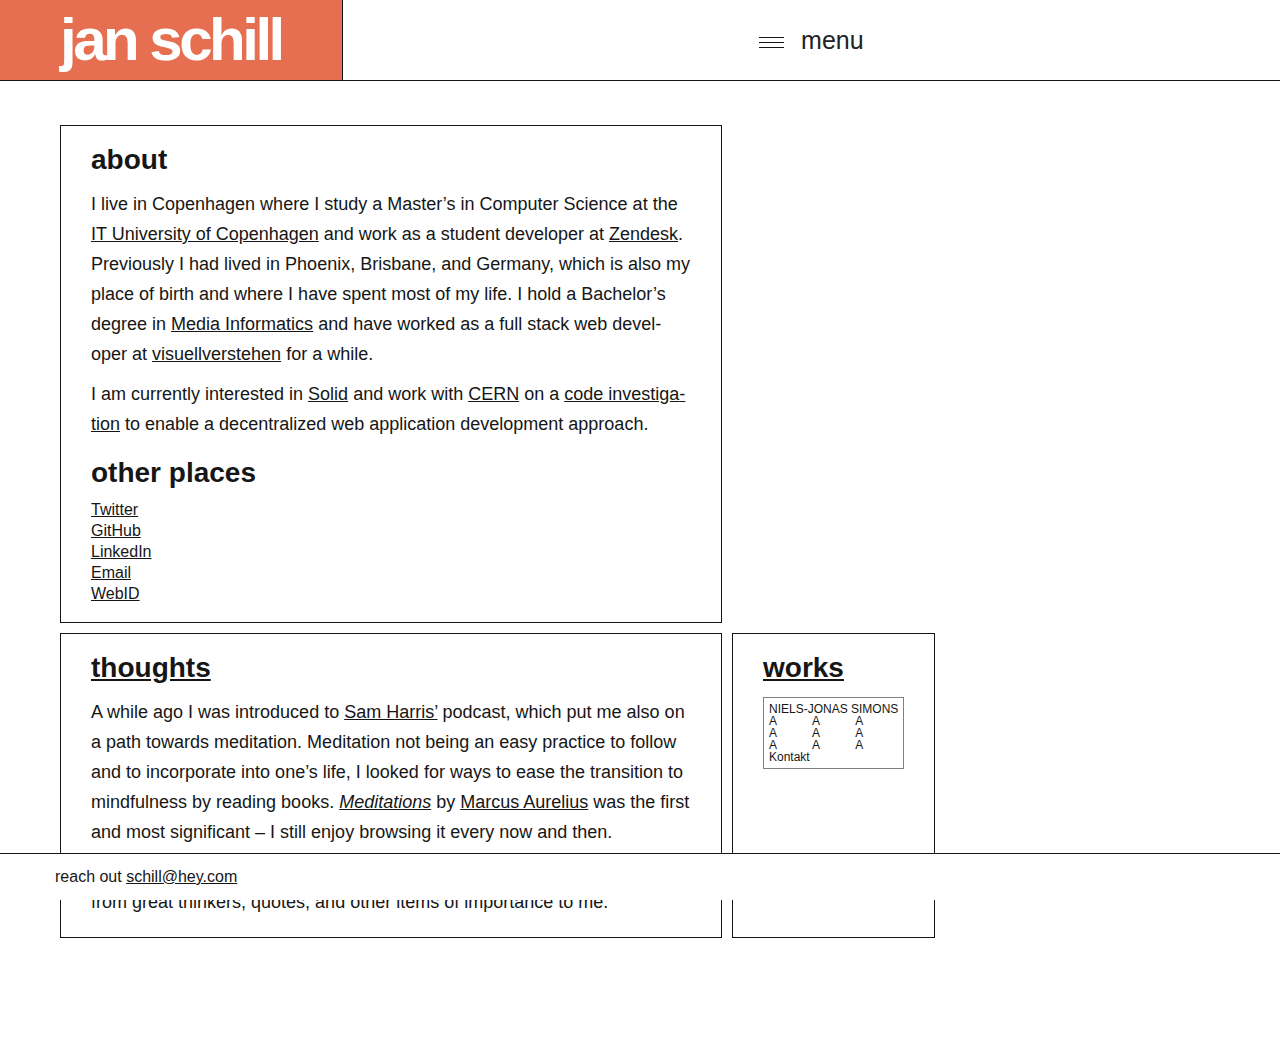
==== index.html @ 0ef60ef8 "Use HTML classes" ====
<!DOCTYPE html>
<html lang="en">

<head>
  <meta charset="UTF-8">
  <meta http-equiv="X-UA-Compatible" content="IE=edge">
  <meta name="viewport" content="width=device-width, initial-scale=1.0">
  <meta name="google-site-verification" content="whuAhPEny2hNmnO747m9ITXeTAqMXrG6i1IqtrgyOyU" />
  <link rel="apple-touch-icon" sizes="180x180" href="apple-touch-icon.png">
  <link rel="icon" type="image/png" sizes="32x32" href="favicon-32x32.png">
  <link rel="icon" type="image/png" sizes="16x16" href="favicon-16x16.png">
  <link rel="manifest" href="site.webmanifest">
  <link rel="mask-icon" href="safari-pinned-tab.svg" color="#5bbad5">
  <meta name="msapplication-TileColor" content="#da532c">
  <meta name="theme-color" content="#ffffff">
  <link rel="stylesheet" href="reset.css">
  <link rel="stylesheet" href="styles.css">
  <script async defer data-domain="janschill.net" src="https://nsa.janschill.de/js/plausible.js"></script>
  <script src="burger.js"></script>
  <title>jan schill</title>
</head>

<body>
  <header class="header">
    <aside class="header__aside">
      <h1><a class="link link--header link--name" href="/">jan schill</a></h1>
    </aside>
    <nav class="header__nav">
      <aside class="nav__menu">
        <button class="button-menu">
          <span class="burger"><span class="burger-inner"></span></span>
          <span>menu</span>
        </button>
      </aside>
      <ul class="nav__list">
        <li class="nav__list-item">
          <a class="link link--item link--header" href="/thoughts">thoughts</a>
        </li>
        <li class="nav__list-item">
          <a class="link link--item link--header" href="/works">works</a>
        </li>
        <li class="nav__list-item">
          <a class="link link--item link--header" href="/readings">readings</a>
        </li>
        <li class="nav__list-item">
          <a class="link link--item link--header" href="/people">people</a>
        </li>
        <li class="nav__list-item">
          <a class="link link--item link--header" href="/links">links</a>
        </li>
        <li class="nav__list-item nav__list-item--logo">
          <a class="link link--item link--header link--logo" href="https://janschill.net/profile/card#me"><img
              class="brand-logo" src="solid.svg" alt="The Solid Project logo."></a>
        </li>
      </ul>
    </nav>
  </header>
  <main class="main flex-grid">
    <section class="section">
      <h2>about</h2>
      <article class="text">
        <p>I live in Copenhagen where I study a Master’s in Computer Science at the <a href="https://itu.dk"
            rel="noopener noreferrer nofollow" target="_blank">IT University of Copenhagen</a> and work as a
          student developer at <a href="https://zendesk.com" rel="noopener noreferrer nofollow"
            target="_blank">Zendesk</a>. Previously I had lived in Phoenix, Brisbane, and Germany, which is also my
          place of birth and where I have spent most of my life. I hold a Bachelor’s degree in <a
            href="https://hs-flensburg.de/en/studium/bachelor/mi" target="_blank" rel="noopener noreferrer">Media
            Informatics</a> and have worked as a full stack web developer at <a href="https://visuellverstehen.de"
            rel="noopener noreferrer nofollow" target="_blank">visuellverstehen</a> for a while.</p>
        <p>
          I am currently interested in <a href="https://solidproject.org" rel="noopener noreferrer nofollow"
            target="_blank">Solid</a> and work with <a href="https://home.cern" rel="noopener noreferrer nofollow"
            target="_blank">CERN</a> on a <a href="https://github.com/janschill/cern-solid-code-investigation"
            rel="noopener noreferrer nofollow" target="_blank">code investigation</a> to enable a decentralized web
          application development approach.
        </p>
      </article>
      <article class="text">
        <h2>other places</h2>
        <ul>
          <li class="li">
            <a href="https://twitter.com/schill_jan" rel="noopener noreferrer nofollow" target="_blank">Twitter</a>
          </li>
          <li class="li">
            <a href="https://github.com/janschill" rel="noopener noreferrer nofollow" target="_blank">GitHub</a>
          </li>
          <li class="li">
            <a href="https://www.linkedin.com/in/jan-schill-161b66a4/" rel="noopener noreferrer nofollow"
              target="_blank">LinkedIn</a>
          </li>
          <li class="li">
            <a href="mailto:schill@hey.com">Email</a>
          </li>
          <li class="li">
            <a href="https://janschill.net/profile/card#me" rel="noopener noreferrer nofollow" target="_blank">WebID</a>
          </li>
        </ul>
      </article>
    </section>
    <section class="section">
      <h2><a href="/thoughts/">thoughts</a></h2>
      <article class="text">
        <p>A while ago I was introduced to <a href="https://samharris.org/" rel="noopener noreferrer nofollow"
            target="_blank">Sam Harris’</a> podcast, which put me also on a path towards meditation. Meditation not
          being an easy practice to follow and to incorporate into one’s life, I looked for ways to ease the transition
          to mindfulness by reading books. <a href="https://en.wikipedia.org/wiki/Meditations" class="italic"
            rel="noopener noreferrer nofollow" target="_blank">Meditations</a> by <a
            href="https://en.wikipedia.org/wiki/Marcus_Aurelius" rel="noopener noreferrer nofollow"
            target="_blank">Marcus Aurelius</a> was the first and most significant – I still enjoy browsing it every now
          and then.</p>
        <p>The <a href="/thoughts/">thoughts page</a> on this website is meant as a place to share reflections from
          great thinkers, quotes, and other items of importance to me.</p>
      </article>
    </section>
    <section class="section">
      <h2><a href="/works/">works</a></h2>
      <article>
        <div class="njonas">
          <header class="njonas__header"><span class="njonas__logo">NIELS-JONAS SIMONS</span></header>
          <main class="njonas__main">
            <ul class="njonas__list">
              <li class="njonas__item">A</li>
              <li class="njonas__item">A</li>
              <li class="njonas__item">A</li>
              <li class="njonas__item">A</li>
              <li class="njonas__item">A</li>
              <li class="njonas__item">A</li>
              <li class="njonas__item">A</li>
              <li class="njonas__item">A</li>
              <li class="njonas__item">A</li>
            </ul>
          </main>
          <footer class="njonas__footer">Kontakt</footer>
        </div>
      </article>
    </section>
  </main>
  <footer class="footer">
    reach out <a href="mailto:schill@hey.com">schill@hey.com</a>
  </footer>
</body>

</html>
---- styles.css ----
:root {
  --primary-color: #e76f51;
  --secondary-color: #ffffff;
  --dark-color: #161616;
  --bright-color: #e7e7e7;
}

html {
  font-size: 16px;
  font-family: Helvetica;
  font-weight: lighter;
  box-sizing: border-box;
  line-height: 0;
  color: var(--dark-color);
}

h1, h2, h3, h4, h5 ,h6 {
  font-weight: bold;
  margin-bottom: 10px;
  font-size: 1rem;
}

h1 {
  font-size: 2rem;
  margin-bottom: 20px;
}

h2 {
  font-size: 1.75rem;
  margin-bottom: 15px;
}

h3 {
  font-size: 1.5rem;
}

h4 {
  font-size: 1.25rem;
}

p {
  font-size: 16px;
  line-height: 26px;
  word-wrap: break-word;
  overflow-wrap: break-word;
  hyphens: auto;

}

@media all and (min-width: 600px){
  p {
    font-size: 18px;
    line-height: 30px;
  }
}

.li + .li {
  margin-top: 5px;
}

.nav__list-item + .nav__list-item {
  margin-top: 0;
}

p + p {
  margin-top: 10px;
}

.section {
  display: inline-block;
  border: 1px solid var(--dark-color);
  padding: 20px 10px;
  margin: 5px;
}


@media all and (min-width: 800px) {
  .section {
    padding: 20px 30px;
  }
}


.text {
  max-width: 600px;
}

.text + .text {
  margin-top: 20px;
}

a {
  color: var(--dark-color);
}

a:hover {
  color: var(--primary-color);
}

button:hover {
  color: var(--primary-color);
}

.flex-grid {
  display: flex;
  flex-wrap: wrap;
}

.centered {
  text-align: center;
}

.italic {
  font-style: italic;
}

.link {
  text-decoration: none;
  line-height: 0;
}

.link:hover {
  background-color: var(--primary-color);
  color: var(--secondary-color);
}

.link--header {
  padding: 40px 25px;
  display: inline-block;
}

.link--logo {
  display: block;
  float: left;
  padding: 17px 25px;
  box-sizing: border-box;
}

.link--item {
  width: 100%;
}

.link--name {
  padding: 40px 30px;
  font-size: 2.75rem;
}

@media all and (min-width: 600px) {
  .link--name {
    padding: 40px 60px;
    font-size: 3.75rem;
  }
}

.header {
  position: fixed;
  z-index: 9999;
  top: 0;
  left: 0;
  display: flex;
  height: 80px;
  width: 100%;
  background-color: white;
  border-bottom: 1px solid var(--dark-color);
}

.header__aside {
  display: block;
  border-right: 1px solid var(--dark-color);
}

.header__aside h1 {
  line-height: 0;
  font-size: 3.75rem;
  letter-spacing: -3.5px;
}

.header__nav {
  font-size: 25px;
  letter-spacing: -0.5px;
  flex-grow: 1;
}

.nav__menu {
  display: flex;
  align-items: center;
  justify-content: center;
  height: 80px;
}

.button-menu {
  width: 100%;
  height: 100%;
  background-color: white;
  border: none;
  margin: 0;
  text-decoration: none;
  cursor: pointer;
  text-align: center;
  appearance: none;
  font-weight: lighter;
  font-family: inherit;
}

.burger {
  position: relative;
  display: inline-block;
  width: 25px;
  height: 12px;
  margin-right: 10px;
}

.burger-inner, .burger-inner::after, .burger-inner::before {
  position: absolute;
  width: 25px;
  height: 1px;
  left: 0;
  background-color: var(--dark-color);
}

.burger-inner {
  top: 0px;
}

.burger-inner::after {
  content: '';
  top: 10px;
}

.burger-inner::before {
  content: '';
  top: 5px;
}

.nav__list {
  display: none;
}

@media all and (max-width: 1300px) {
  .nav__list--active {
    display: block;
    position: fixed;
    left: 0;
    width: 100%;
    right: 0;
    bottom: 0;
    top: 81px;
    background: white;
  }

  .nav__list--active .nav__list-item {
    border: none;
  }
}

@media all and (min-width: 1300px) {
  .nav__menu {
    display: none;
  }

  .nav__list {
    display: flex;
    flex-grow: 1;
    text-align: center;
    height: 80px;
    position: relative;
  }
}

.nav__list-item {
  flex-basis: 0;
  flex-grow: 1;
  display: flex;
  justify-content: center;
  align-items: center;
  border-right: 1px solid var(--dark-color);
}

.nav__list-item--logo {
  max-width: 100px;
}

.brand-logo {
  display: block;
  max-width: 100%;
  height: auto;
}

.main {
  margin: 85px 0;
  padding: 20px 5px;
}

@media all and (min-width: 800px) {
  .main {
    margin: 100px 25px;
    padding: 20px 30px;
  }
}

.footer {
  background-color: white;
  position: fixed;
  bottom: 0;
  left: 0;
  right: 0;
  padding: 15px 55px;
  border-top: 1px solid var(--dark-color);
}

.njonas {
  font-size: 12px;
  padding: 5px;
  border: 1px solid gray;
}

.njonas__list {
  display: grid;
  grid-template-columns: repeat(3,minmax(0,1fr));
}
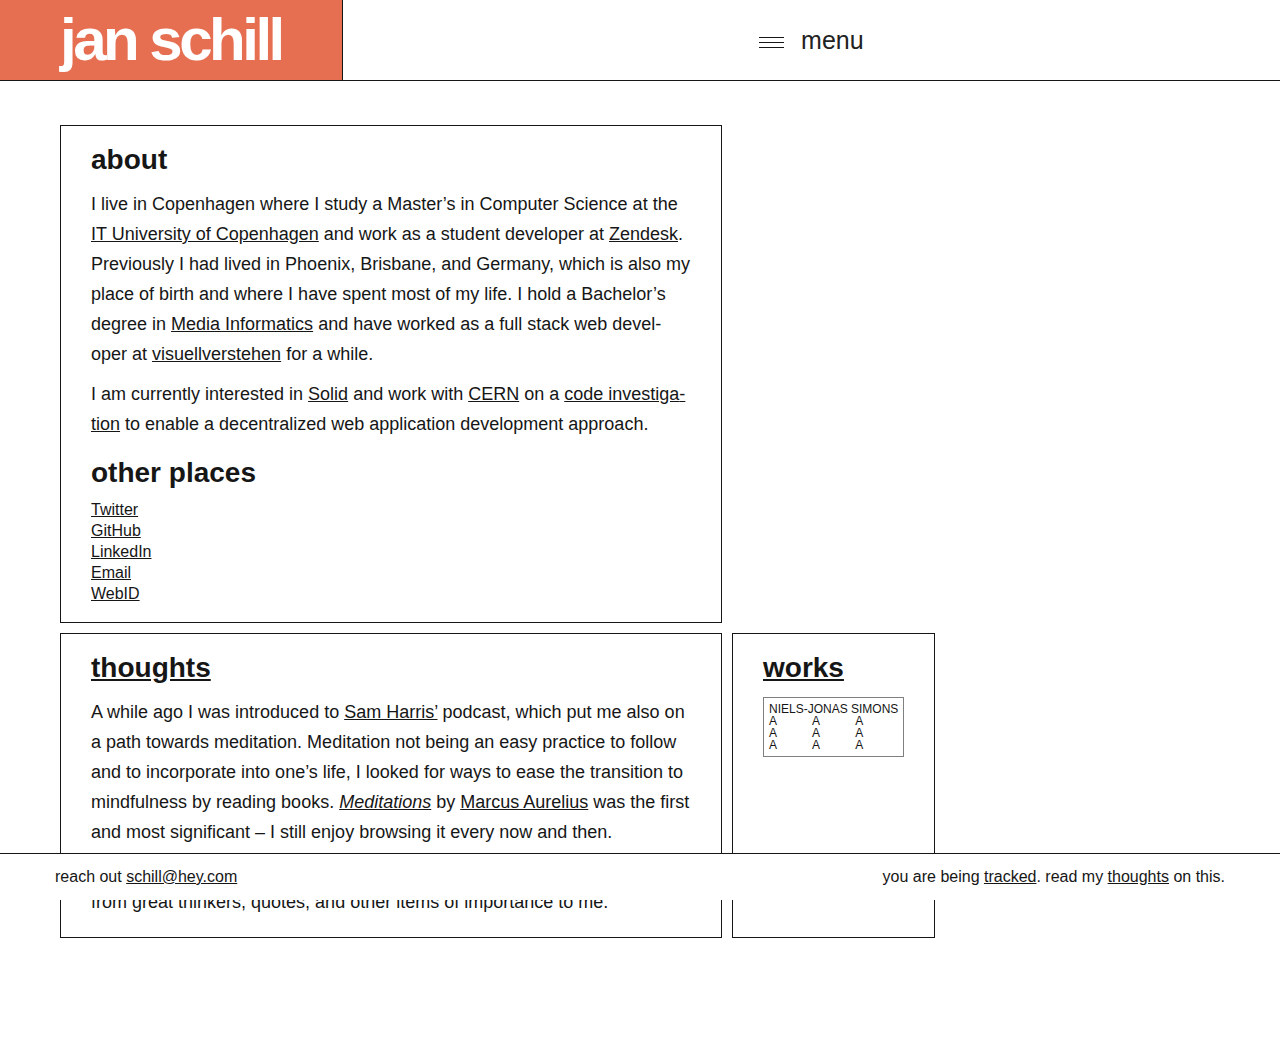
==== commit 47c03bf3: "WIP tracking" ====
--- a/index.html
+++ b/index.html
@@ -135,8 +135,13 @@
       </article>
     </section>
   </main>
-  <footer class="footer">
-    reach out <a href="mailto:schill@hey.com">schill@hey.com</a>
+  <footer>
+    <div>
+      reach out <a href="mailto:schill@hey.com">schill@hey.com</a>
+    </div>
+    <div>
+      you are being <a href="https://nsa.janschill.de/janschill.net" rel="noopener noreferrer nofollow" target="_blank">tracked</a>. read my <a href="/thoughts/index.html#tracking">thoughts</a> on this</a>.
+    </div>
   </footer>
 </body>
 
--- a/styles.css
+++ b/styles.css
@@ -39,7 +39,7 @@
 }
 
 p {
-  font-size: 16px;
+  font-size: 1rem;
   line-height: 26px;
   word-wrap: break-word;
   overflow-wrap: break-word;
@@ -49,13 +49,30 @@
 
 @media all and (min-width: 600px){
   p {
-    font-size: 18px;
+    font-size: 1.125rem;
     line-height: 30px;
   }
 }
 
 .li + .li {
   margin-top: 5px;
+}
+
+.list {
+  display: block;
+  list-style-type: decimal;
+  margin-top: 1em;
+  margin-bottom: 1em;
+  margin-left: 0;
+  margin-right: 0;
+  padding-left: 40px;
+  font-size: 1rem;
+}
+
+@media all and (min-width: 600px){
+  .list {
+    font-size: 1.125rem;
+  }
 }
 
 .nav__list-item + .nav__list-item {
@@ -298,7 +315,9 @@
   }
 }
 
-.footer {
+footer {
+  display: flex;
+  justify-content: space-between;
   background-color: white;
   position: fixed;
   bottom: 0;
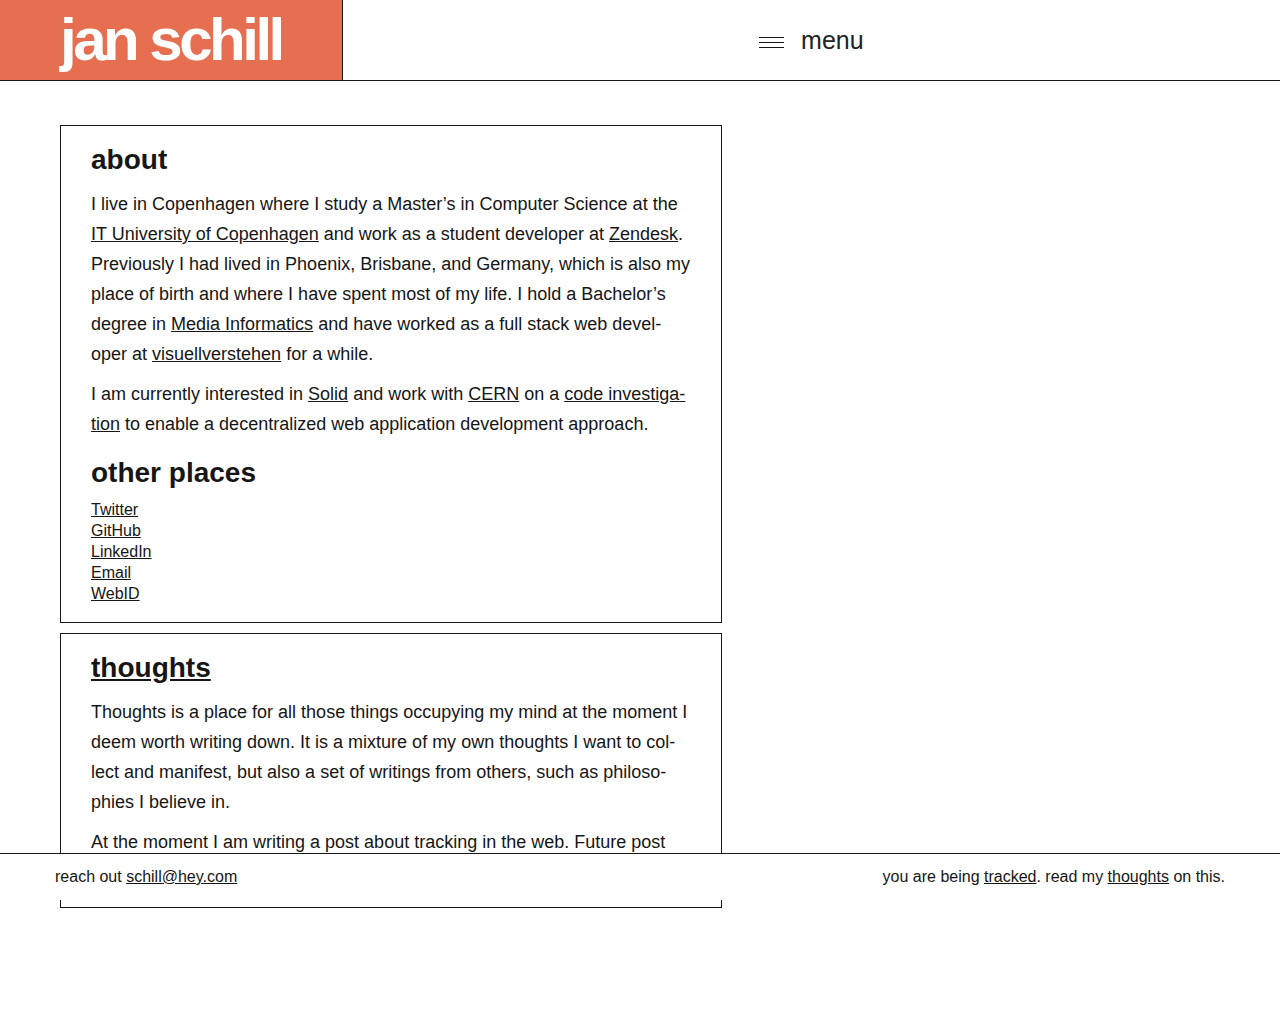
==== commit 4cef34c9: "WIP thoughts" ====
--- a/index.html
+++ b/index.html
@@ -100,38 +100,8 @@
     <section class="section">
       <h2><a href="/thoughts/">thoughts</a></h2>
       <article class="text">
-        <p>A while ago I was introduced to <a href="https://samharris.org/" rel="noopener noreferrer nofollow"
-            target="_blank">Sam Harris’</a> podcast, which put me also on a path towards meditation. Meditation not
-          being an easy practice to follow and to incorporate into one’s life, I looked for ways to ease the transition
-          to mindfulness by reading books. <a href="https://en.wikipedia.org/wiki/Meditations" class="italic"
-            rel="noopener noreferrer nofollow" target="_blank">Meditations</a> by <a
-            href="https://en.wikipedia.org/wiki/Marcus_Aurelius" rel="noopener noreferrer nofollow"
-            target="_blank">Marcus Aurelius</a> was the first and most significant – I still enjoy browsing it every now
-          and then.</p>
-        <p>The <a href="/thoughts/">thoughts page</a> on this website is meant as a place to share reflections from
-          great thinkers, quotes, and other items of importance to me.</p>
-      </article>
-    </section>
-    <section class="section">
-      <h2><a href="/works/">works</a></h2>
-      <article>
-        <div class="njonas">
-          <header class="njonas__header"><span class="njonas__logo">NIELS-JONAS SIMONS</span></header>
-          <main class="njonas__main">
-            <ul class="njonas__list">
-              <li class="njonas__item">A</li>
-              <li class="njonas__item">A</li>
-              <li class="njonas__item">A</li>
-              <li class="njonas__item">A</li>
-              <li class="njonas__item">A</li>
-              <li class="njonas__item">A</li>
-              <li class="njonas__item">A</li>
-              <li class="njonas__item">A</li>
-              <li class="njonas__item">A</li>
-            </ul>
-          </main>
-          <footer class="njonas__footer">Kontakt</footer>
-        </div>
+        <p>Thoughts is a place for all those things occupying my mind at the moment I deem worth writing down. It is a mixture of my own thoughts I want to collect and manifest, but also a set of writings from others, such as philosophies I believe in.</p>
+        <p>At the moment I am writing a post about tracking in the web. Future post will also entail topics such as <a href="https://solidproject.org" rel="noopener noreferrer nofollow" target="_blank">Solid</a>.</p>
       </article>
     </section>
   </main>
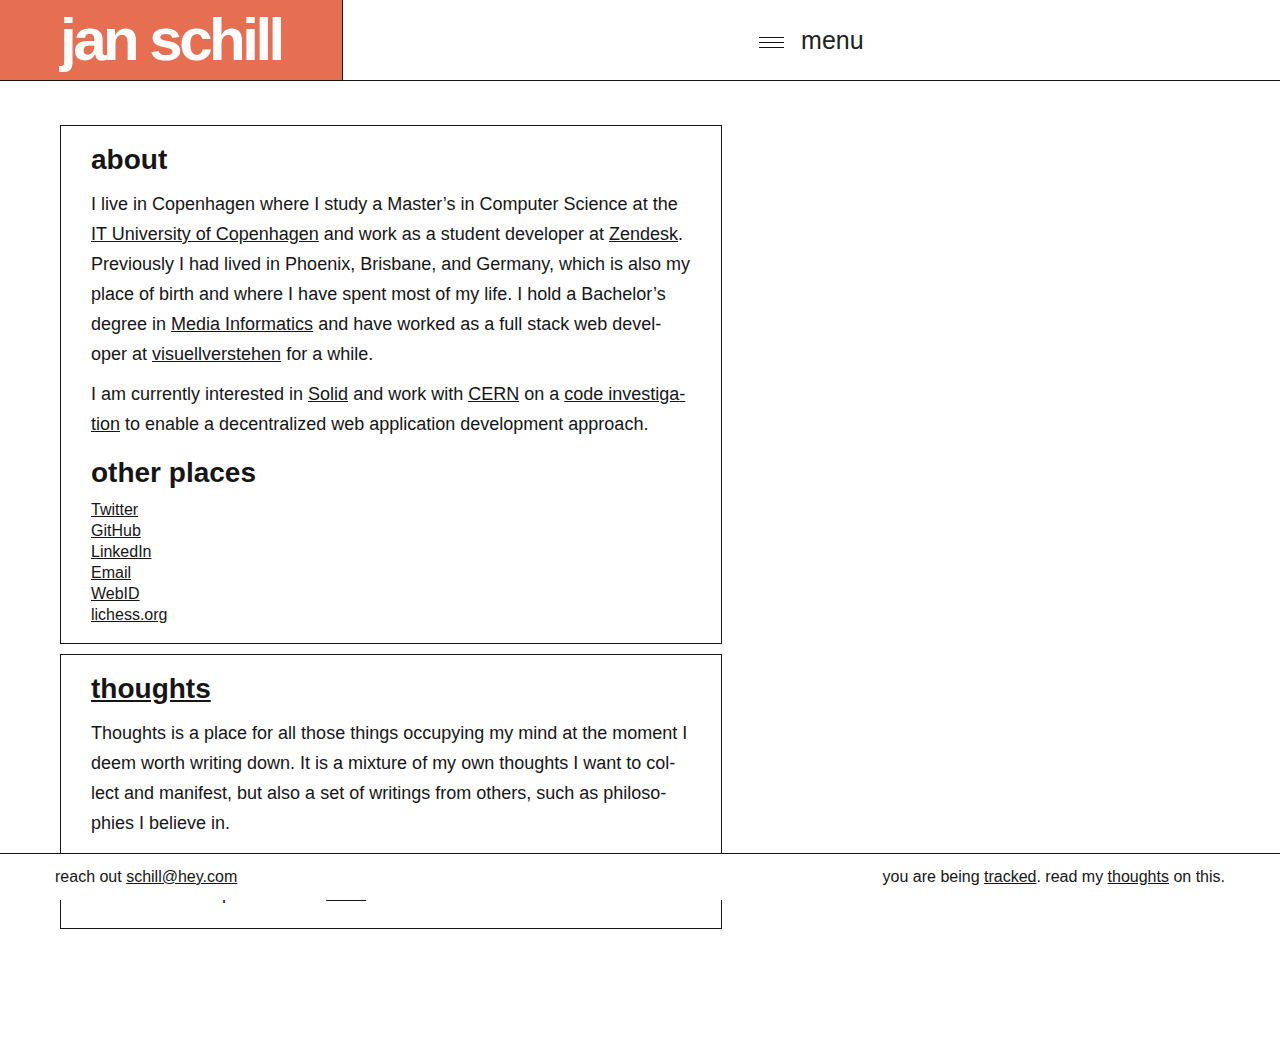
==== commit 292c29ab: "Remove people page" ====
--- a/index.html
+++ b/index.html
@@ -41,9 +41,6 @@
         </li>
         <li class="nav__list-item">
           <a class="link link--item link--header" href="/readings">readings</a>
-        </li>
-        <li class="nav__list-item">
-          <a class="link link--item link--header" href="/people">people</a>
         </li>
         <li class="nav__list-item">
           <a class="link link--item link--header" href="/links">links</a>
@@ -94,6 +91,9 @@
           <li class="li">
             <a href="https://janschill.net/profile/card#me" rel="noopener noreferrer nofollow" target="_blank">WebID</a>
           </li>
+          <li class="li">
+            <a href="https://lichess.org/@/janschill" rel="noopener noreferrer nofollow" target="_blank">lichess.org</a>
+          </li>
         </ul>
       </article>
     </section>
--- a/styles.css
+++ b/styles.css
@@ -67,6 +67,7 @@
   margin-right: 0;
   padding-left: 40px;
   font-size: 1rem;
+  line-height: 1.25;
 }
 
 @media all and (min-width: 600px){
@@ -125,6 +126,10 @@
 
 .centered {
   text-align: center;
+}
+
+.centered > section {
+  text-align: left;
 }
 
 .italic {
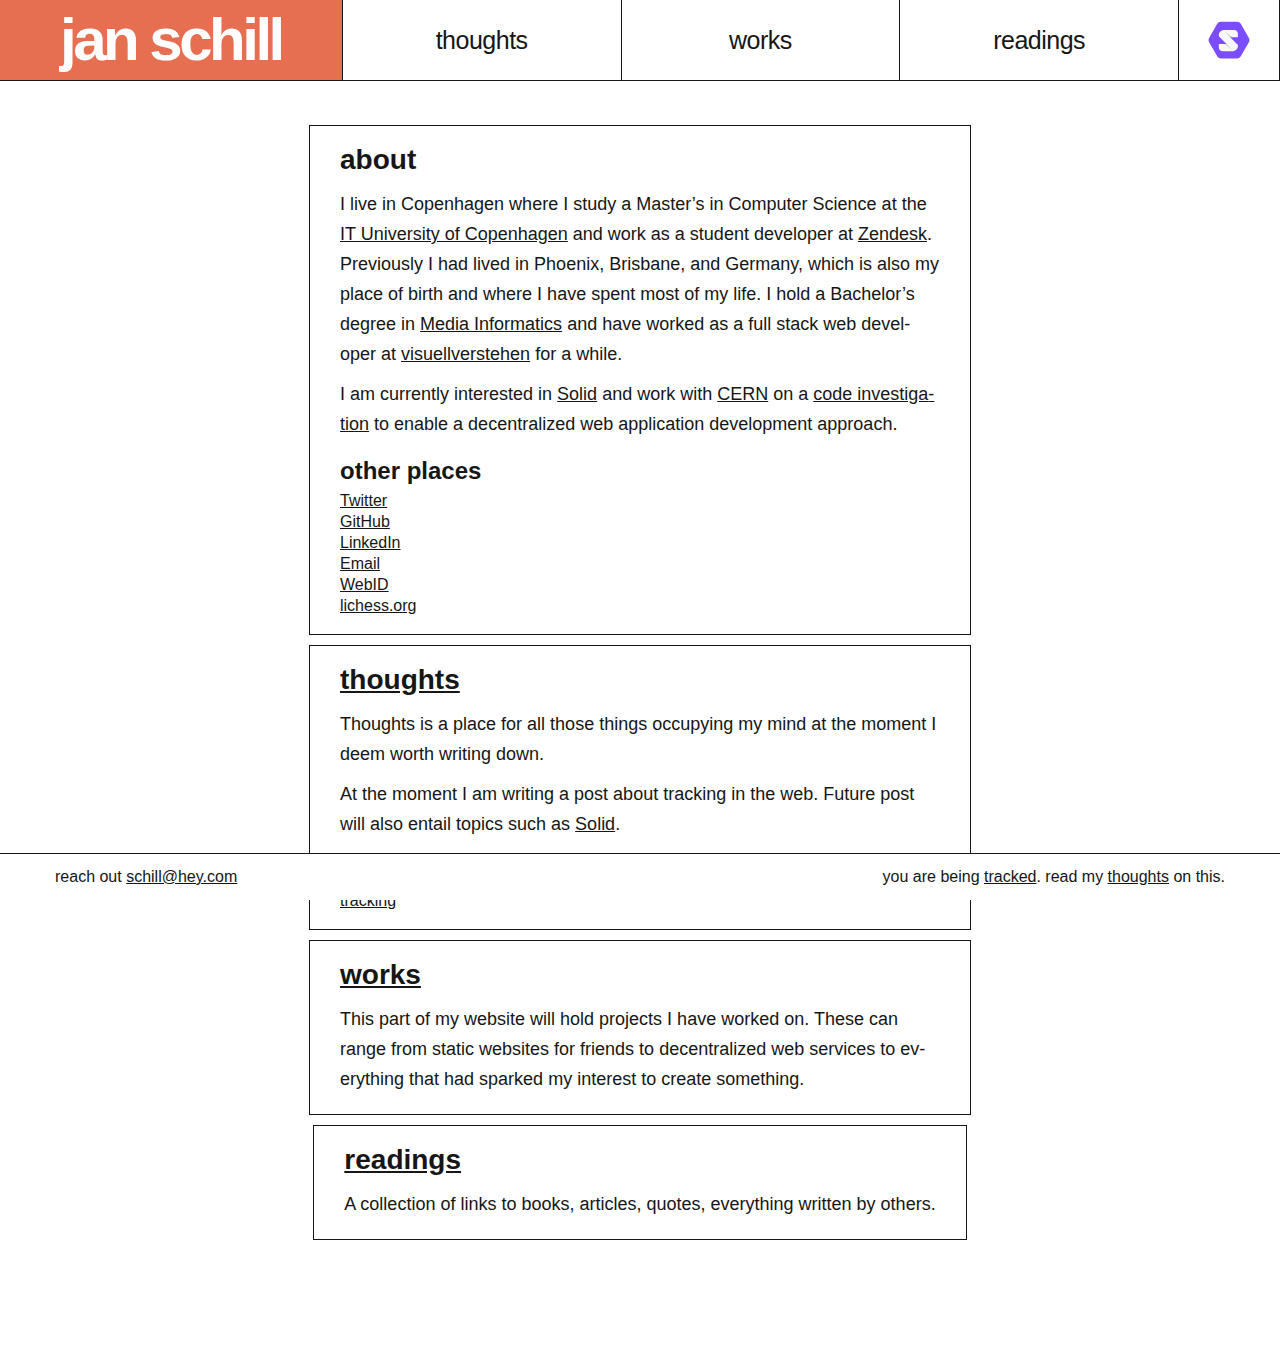
==== commit 23de5af4: "Remove links, improve texts" ====
--- a/index.html
+++ b/index.html
@@ -42,9 +42,6 @@
         <li class="nav__list-item">
           <a class="link link--item link--header" href="/readings">readings</a>
         </li>
-        <li class="nav__list-item">
-          <a class="link link--item link--header" href="/links">links</a>
-        </li>
         <li class="nav__list-item nav__list-item--logo">
           <a class="link link--item link--header link--logo" href="https://janschill.net/profile/card#me"><img
               class="brand-logo" src="solid.svg" alt="The Solid Project logo."></a>
@@ -73,7 +70,7 @@
         </p>
       </article>
       <article class="text">
-        <h2>other places</h2>
+        <h3>other places</h3>
         <ul>
           <li class="li">
             <a href="https://twitter.com/schill_jan" rel="noopener noreferrer nofollow" target="_blank">Twitter</a>
@@ -100,8 +97,28 @@
     <section class="section">
       <h2><a href="/thoughts/">thoughts</a></h2>
       <article class="text">
-        <p>Thoughts is a place for all those things occupying my mind at the moment I deem worth writing down. It is a mixture of my own thoughts I want to collect and manifest, but also a set of writings from others, such as philosophies I believe in.</p>
+        <p>Thoughts is a place for all those things occupying my mind at the moment I deem worth writing down.</p>
         <p>At the moment I am writing a post about tracking in the web. Future post will also entail topics such as <a href="https://solidproject.org" rel="noopener noreferrer nofollow" target="_blank">Solid</a>.</p>
+      </article>
+      <article class="text">
+        <h3>posts</h3>
+        <ul>
+          <li class="li">
+            <a href="/thoughts/#tracking">tracking</a>
+          </li>
+        </ul>
+      </article>
+    </section>
+    <section class="section">
+      <h2><a href="/works/">works</a></h2>
+      <article class="text">
+        <p>This part of my website will hold projects I have worked on. These can range from static websites for friends to decentralized web services to everything that had sparked my interest to create something.</p>
+      </article>
+    </section>
+    <section class="section">
+      <h2><a href="/readings/">readings</a></h2>
+      <article class="text">
+        <p>A collection of links to books, articles, quotes, everything written by others.</p>
       </article>
     </section>
   </main>
--- a/styles.css
+++ b/styles.css
@@ -122,6 +122,7 @@
 .flex-grid {
   display: flex;
   flex-wrap: wrap;
+  justify-content: center;
 }
 
 .centered {
@@ -258,7 +259,7 @@
   display: none;
 }
 
-@media all and (max-width: 1300px) {
+@media all and (max-width: 900px) {
   .nav__list--active {
     display: block;
     position: fixed;
@@ -275,7 +276,7 @@
   }
 }
 
-@media all and (min-width: 1300px) {
+@media all and (min-width: 900px) {
   .nav__menu {
     display: none;
   }
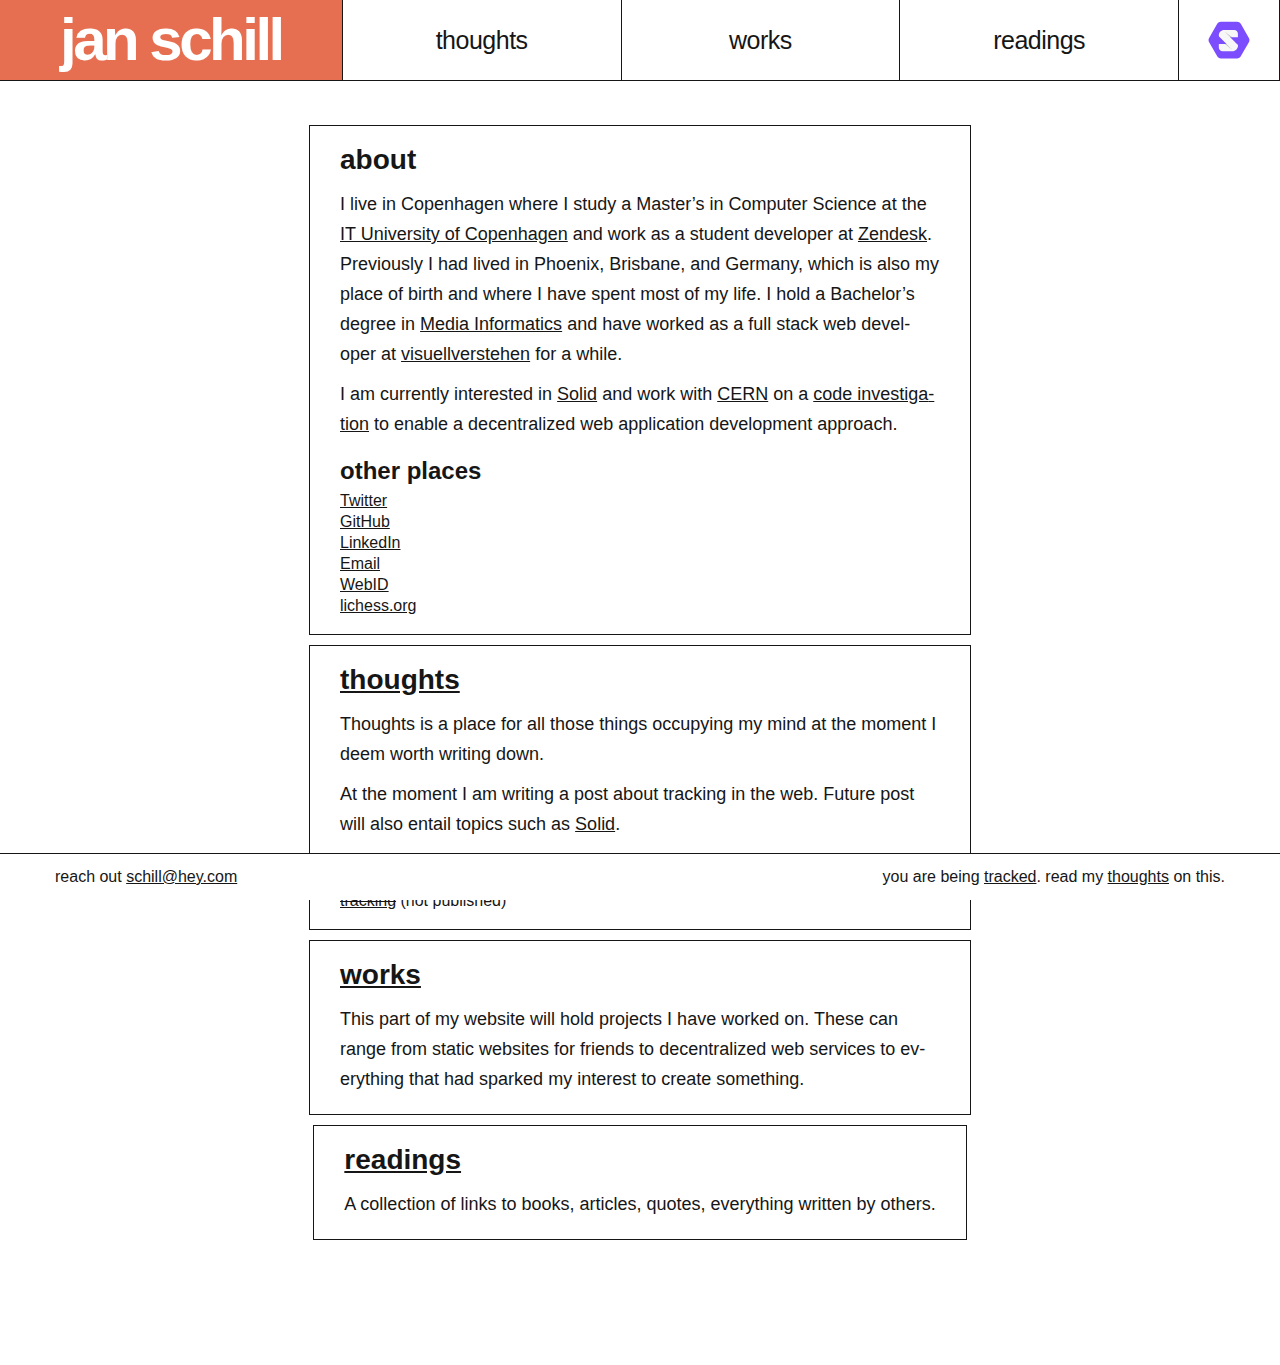
==== commit 9c32e836: "Add unpublished notice" ====
--- a/index.html
+++ b/index.html
@@ -104,7 +104,7 @@
         <h3>posts</h3>
         <ul>
           <li class="li">
-            <a href="/thoughts/#tracking">tracking</a>
+            <strike><a href="/thoughts/#tracking" disabled>tracking</a></strike> (not published)
           </li>
         </ul>
       </article>
--- a/styles.css
+++ b/styles.css
@@ -317,6 +317,12 @@
 @media all and (min-width: 800px) {
   .main {
     margin: 100px 25px;
+    padding: 20px 10px;
+  }
+}
+
+@media all and (min-width: 1400px) {
+  .main {
     padding: 20px 30px;
   }
 }
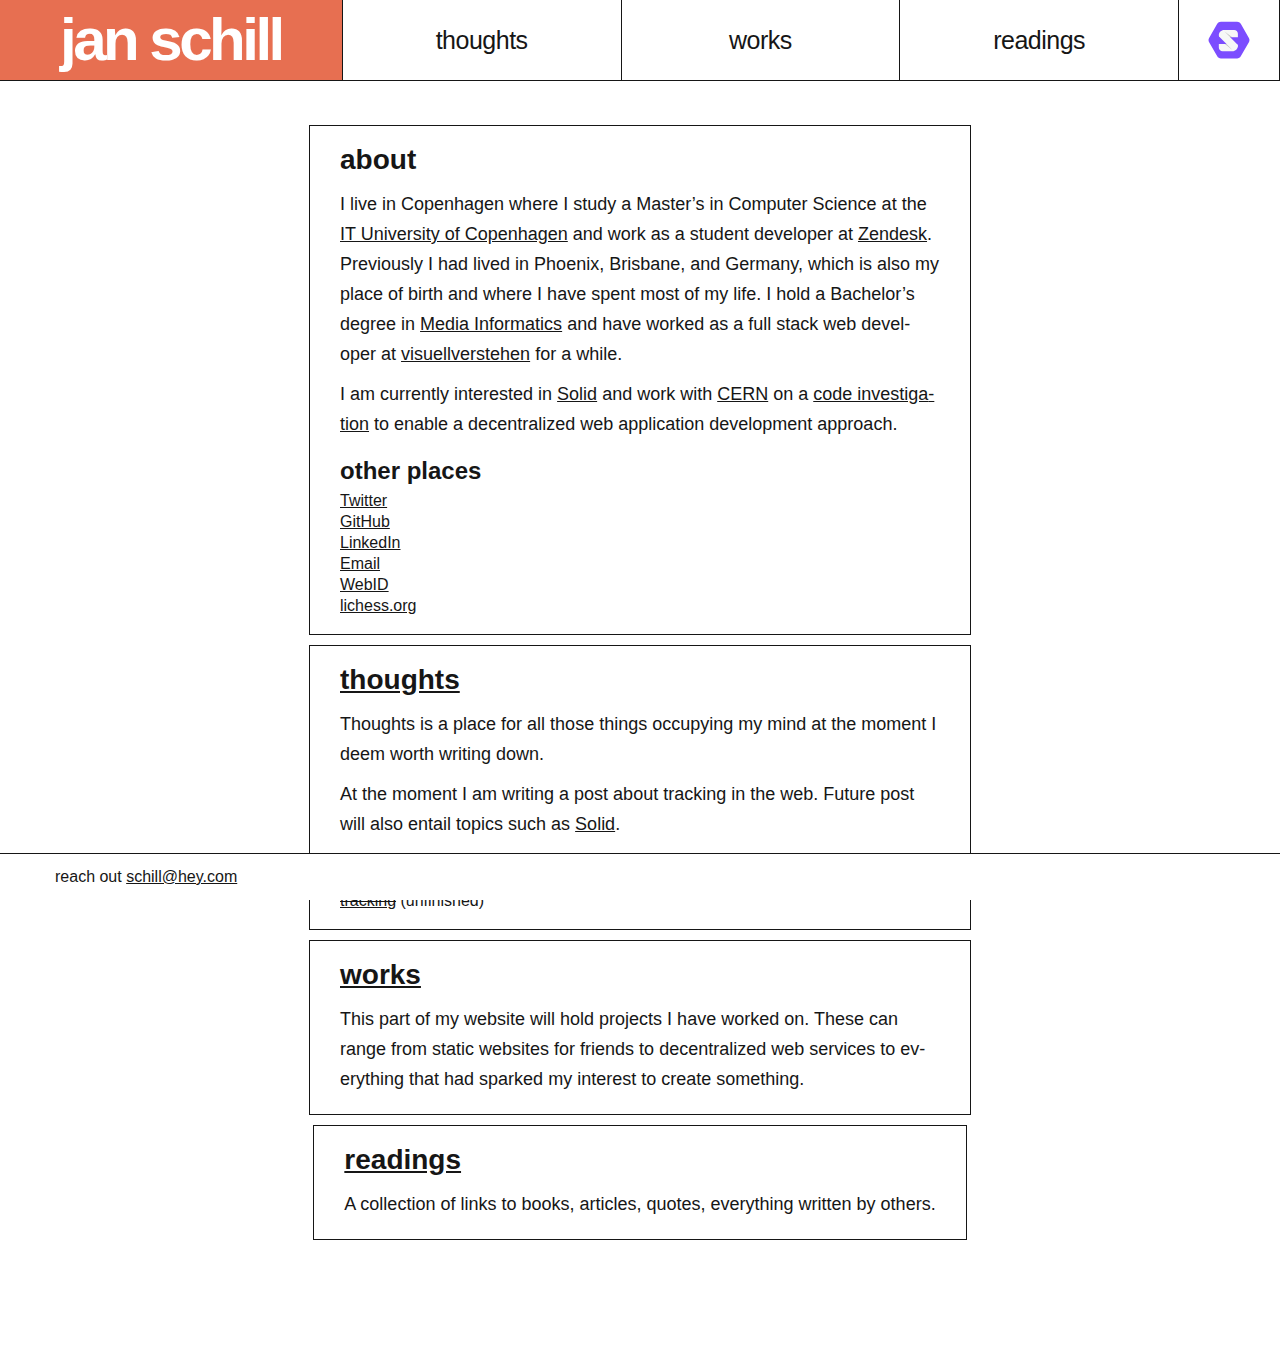
==== commit 94814a36: "Remove unfinished thoughts" ====
--- a/index.html
+++ b/index.html
@@ -104,7 +104,7 @@
         <h3>posts</h3>
         <ul>
           <li class="li">
-            <strike><a href="/thoughts/#tracking" disabled>tracking</a></strike> (not published)
+            <strike><a href="/thoughts/#tracking">tracking</a></strike> (unfinished)
           </li>
         </ul>
       </article>
@@ -126,9 +126,6 @@
     <div>
       reach out <a href="mailto:schill@hey.com">schill@hey.com</a>
     </div>
-    <div>
-      you are being <a href="https://nsa.janschill.de/janschill.net" rel="noopener noreferrer nofollow" target="_blank">tracked</a>. read my <a href="/thoughts/index.html#tracking">thoughts</a> on this</a>.
-    </div>
   </footer>
 </body>
 
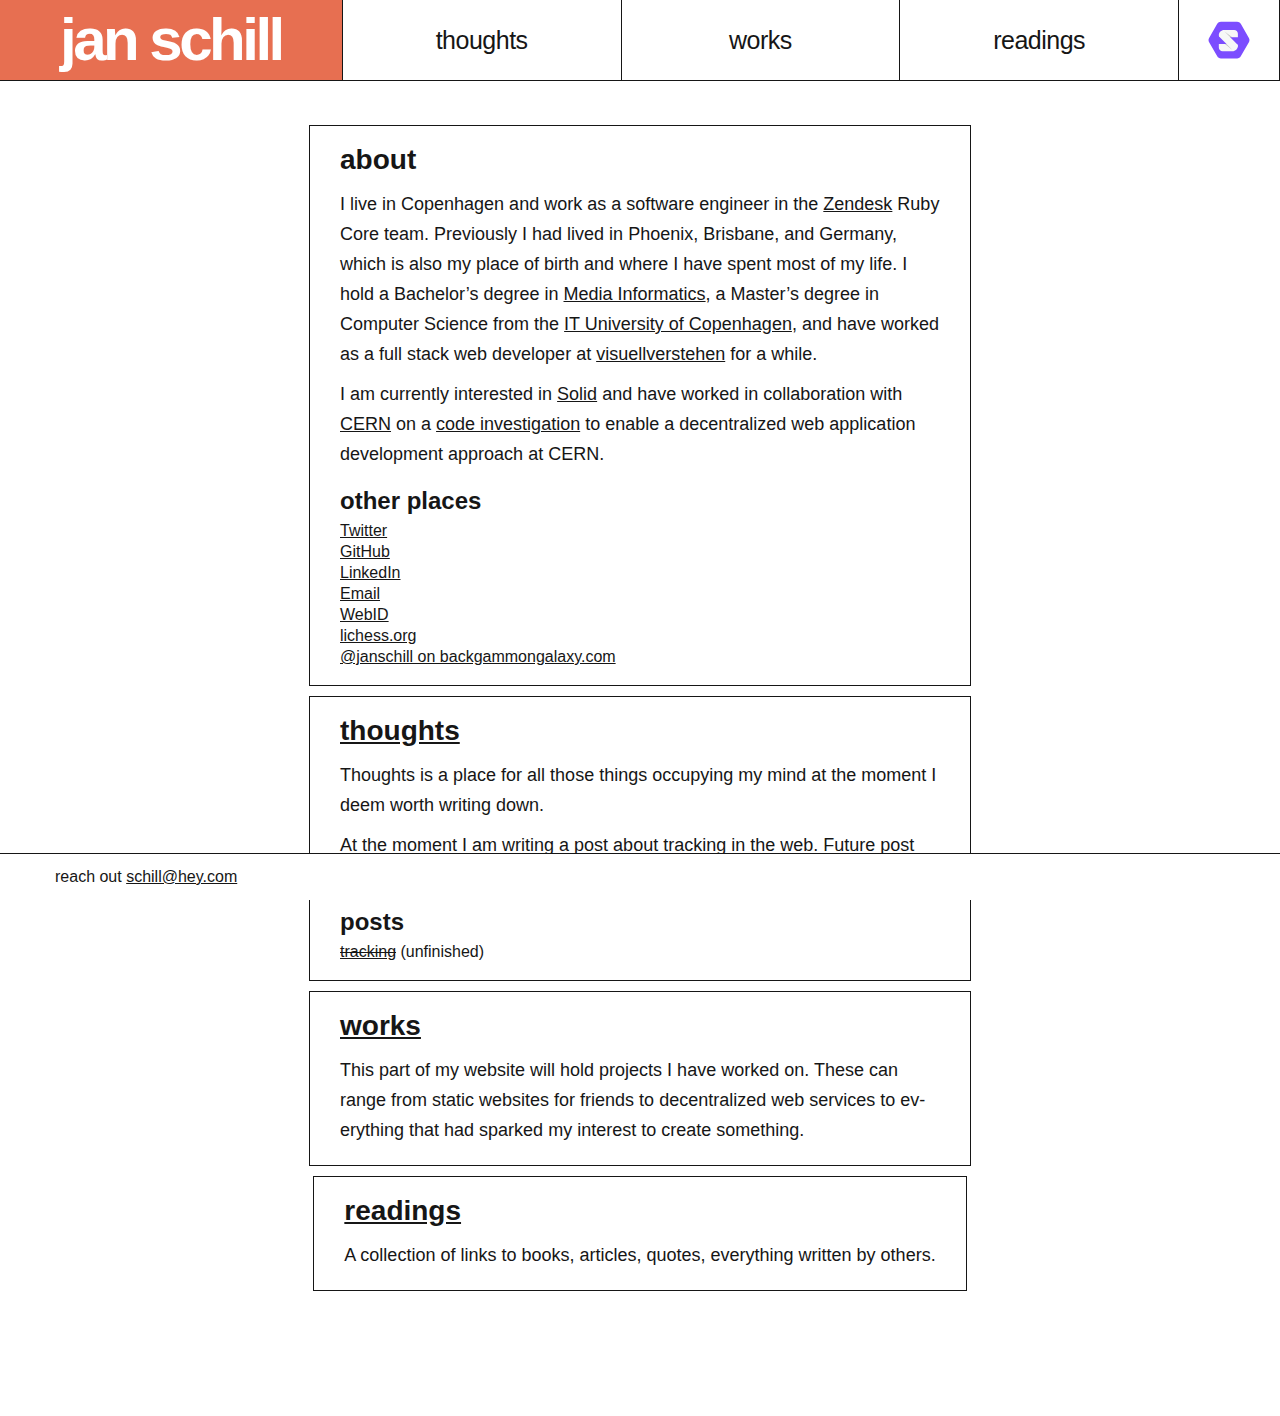
==== commit 44ea9e35: "Update personal info" ====
--- a/index.html
+++ b/index.html
@@ -53,20 +53,19 @@
     <section class="section">
       <h2>about</h2>
       <article class="text">
-        <p>I live in Copenhagen where I study a Master’s in Computer Science at the <a href="https://itu.dk"
-            rel="noopener noreferrer nofollow" target="_blank">IT University of Copenhagen</a> and work as a
-          student developer at <a href="https://zendesk.com" rel="noopener noreferrer nofollow"
-            target="_blank">Zendesk</a>. Previously I had lived in Phoenix, Brisbane, and Germany, which is also my
+        <p>I live in Copenhagen and work as a software engineer in the <a href="https://zendesk.com" rel="noopener noreferrer nofollow"
+            target="_blank">Zendesk</a> Ruby Core team. Previously I had lived in Phoenix, Brisbane, and Germany, which is also my
           place of birth and where I have spent most of my life. I hold a Bachelor’s degree in <a
             href="https://hs-flensburg.de/en/studium/bachelor/mi" target="_blank" rel="noopener noreferrer">Media
-            Informatics</a> and have worked as a full stack web developer at <a href="https://visuellverstehen.de"
+            Informatics</a>, a Master’s degree in Computer Science from the <a href="https://itu.dk"
+            rel="noopener noreferrer nofollow" target="_blank">IT University of Copenhagen</a>, and have worked as a full stack web developer at <a href="https://visuellverstehen.de"
             rel="noopener noreferrer nofollow" target="_blank">visuellverstehen</a> for a while.</p>
         <p>
           I am currently interested in <a href="https://solidproject.org" rel="noopener noreferrer nofollow"
-            target="_blank">Solid</a> and work with <a href="https://home.cern" rel="noopener noreferrer nofollow"
+            target="_blank">Solid</a> and have worked in collaboration with <a href="https://home.cern" rel="noopener noreferrer nofollow"
             target="_blank">CERN</a> on a <a href="https://github.com/janschill/cern-solid-code-investigation"
             rel="noopener noreferrer nofollow" target="_blank">code investigation</a> to enable a decentralized web
-          application development approach.
+          application development approach at CERN.
         </p>
       </article>
       <article class="text">
@@ -90,6 +89,9 @@
           </li>
           <li class="li">
             <a href="https://lichess.org/@/janschill" rel="noopener noreferrer nofollow" target="_blank">lichess.org</a>
+          </li>
+          <li class="li">
+            <a href="https://backgammongalaxy.com/" rel="noopener noreferrer nofollow" target="_blank">@janschill on backgammongalaxy.com</a>
           </li>
         </ul>
       </article>
